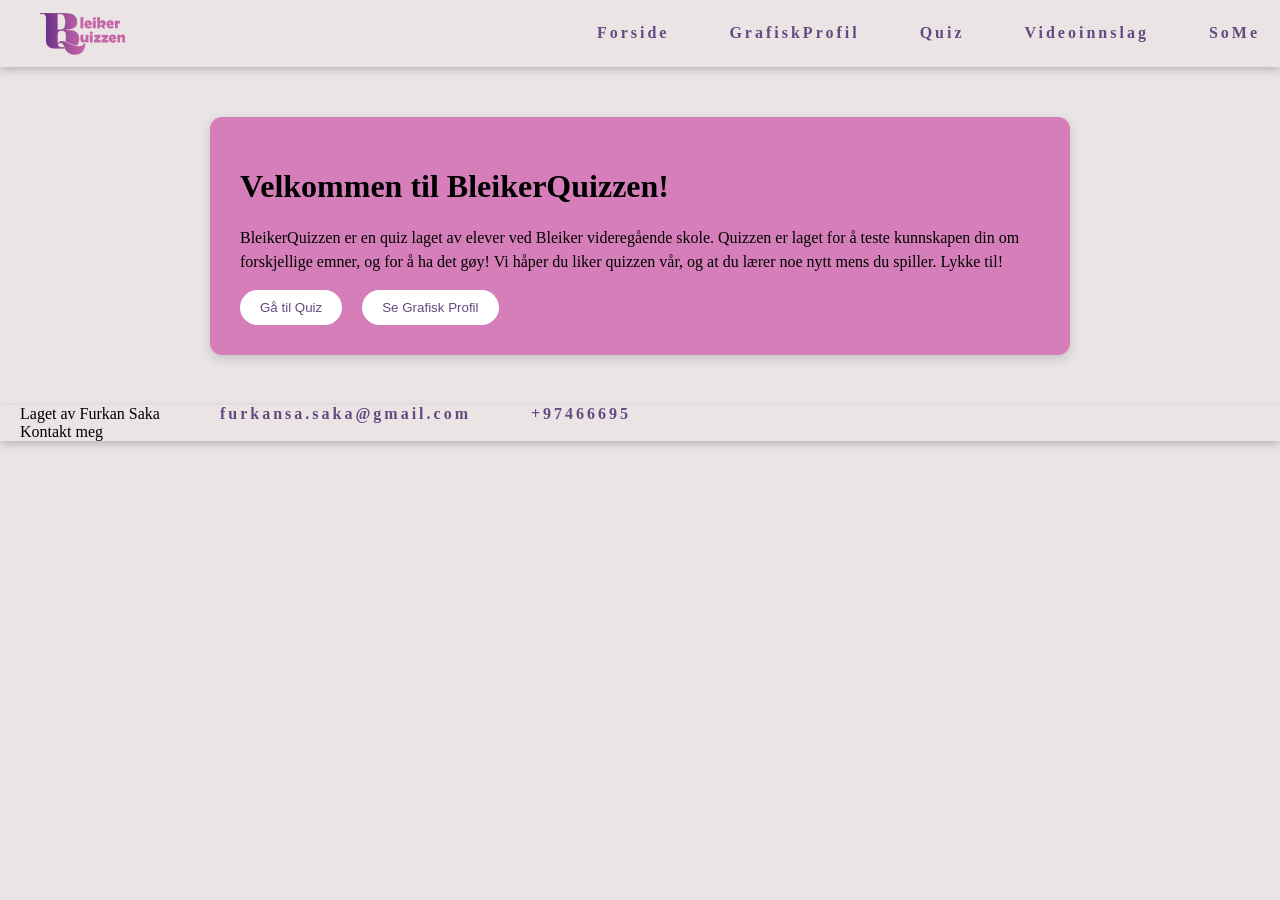
==== html/Landingpage.html @ d27907ef "laget bottom nav" ====
<html lang="en">
<head>
  <meta charset="UTF-8">
  <meta name="viewport" content="width=device-width, initial-scale=1.0">
  <title>BleikerQuizzen</title>
  <link rel="stylesheet" href="../css/main.css">
</head>
<body>


<div id="wrapper">
  <div id="nav_bar">
    <nav>
      <a href="./Landingpage.html"><img id="logo" src="../images/Bleiker Quizzen_logo_produksjon.png" alt="logo"></a>
      <ul>
          <li><a href="./Landingpage.html">Forside</a></li>
          <li><a href="./GrafiskProfil.html">GrafiskProfil</a></li>
          <li><a href="./Quiz.html">Quiz</a></li>
          <li><a href="./Videoinnslag.html">Videoinnslag</a></li>
          <li><a href="./SoMe.html">SoMe</a></li>
        </ul>
      </nav>
      <div id="innhold">
        <div id="boks">
          <h1 id="overskrift_forside">Velkommen til BleikerQuizzen!</h1>
          <p id="skrift_forside">
            BleikerQuizzen er en quiz laget av elever ved Bleiker videregående skole. Quizzen er laget for å teste kunnskapen din om forskjellige emner, og for å ha det gøy! Vi håper du liker quizzen vår, og at du lærer noe nytt mens du spiller. Lykke til!
          </p>
          <div id="button">
      <a href="../html/Quiz.html"><button class="btn">Gå til Quiz</button></a>
      <a href="../html/GrafiskProfil.html"><button class="btn">Se Grafisk Profil</button></a>
    </div>
  </div>
</div>
</div>

<div id="bottom_nav">
  <nav>
    <ul>
      <div id="tekst_bunn"> 
        <li>Laget av Furkan Saka</li>
        <li>Kontakt meg</li>
      </div>
      <li><a href="mailto:furkansa.saka@gmail.com">furkansa.saka@gmail.com</a></li>
      <li><a href="tel:+97466695">+97466695</a></li>
    </ul>
  </nav>
</div>

</div>



  
  
</body>
</html>
---- css/main.css ----
body {
  background-color: rgb(234, 228, 228);
  margin: 0px;
  padding: 0px;
}

nav {
  position: sticky;
  top: 0;
  z-index: 1000;
  box-shadow: 0 3px 8px rgba(0, 0, 0, 0.2);
  align-items: center;
  display: flex;
  justify-content: space-between;
  padding: 0px 20px;
}

nav ul {
  display: flex;
  list-style: none;
  gap: 60px;
  margin: 0px;
  padding:0px;
}

nav ul li a {
  color: #664980;
  text-decoration: none;
  font-weight: bold;
  letter-spacing: 3px;

}

nav ul li a:hover {
  color: black;
}

#logo {
  width: 150px;
  padding: 10px 20px;
  padding-top: 13px;
}

#boks {
  background-color: #d57eb9;
  max-width: 800px;
  max-height: fit-content;
  margin: 50px auto; 
  padding: 30px;
  border-radius: 12px;
  box-shadow: 0 4px 12px rgba(0, 0, 0, 0.15);
}

#innhold {
  justify-content: center;
  display: flex;
}

#skrift_forside {
  line-height: 1.5;
}

.btn {
  background-color: #ffffff;
  color: #664980;
  border: none;
  padding: 10px 20px;
  border-radius: 30px;
}

.btn:hover {
  background-color: #664980;
  color: white;
  cursor: pointer;
}

#button {
  display: flex;
  gap: 20px; 
}
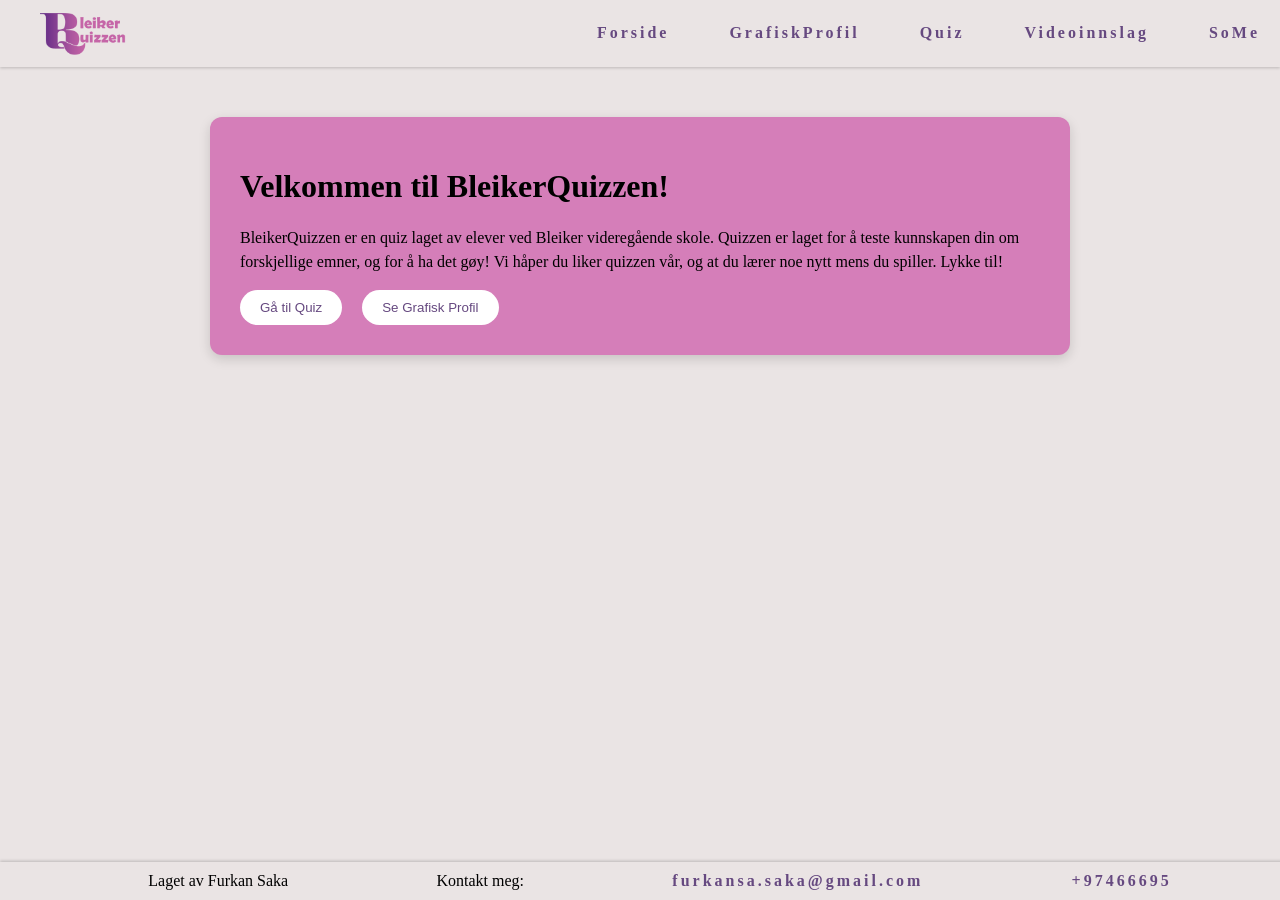
==== commit 81d0b5d8: "fiksa bottom nav" ====
--- a/html/Landingpage.html
+++ b/html/Landingpage.html
@@ -9,8 +9,8 @@
 
 
 <div id="wrapper">
-  <div id="nav_bar">
-    <nav>
+  <div id="nav_forside_top">
+    <nav id="nav_top">
       <a href="./Landingpage.html"><img id="logo" src="../images/Bleiker Quizzen_logo_produksjon.png" alt="logo"></a>
       <ul>
           <li><a href="./Landingpage.html">Forside</a></li>
@@ -34,15 +34,13 @@
 </div>
 </div>
 
-<div id="bottom_nav">
-  <nav>
+<div id="nav_bunn_forside">
+  <nav id="nav_bottom">
     <ul>
-      <div id="tekst_bunn"> 
         <li>Laget av Furkan Saka</li>
-        <li>Kontakt meg</li>
-      </div>
-      <li><a href="mailto:furkansa.saka@gmail.com">furkansa.saka@gmail.com</a></li>
-      <li><a href="tel:+97466695">+97466695</a></li>
+        <li>Kontakt meg:</li>
+        <li><a href="mailto:furkansa.saka@gmail.com">furkansa.saka@gmail.com</a></li>
+        <li><a href="tel:+97466695">+97466695</a></li>
     </ul>
   </nav>
 </div>
--- a/css/main.css
+++ b/css/main.css
@@ -5,14 +5,30 @@
 }
 
 nav {
-  position: sticky;
-  top: 0;
-  z-index: 1000;
-  box-shadow: 0 3px 8px rgba(0, 0, 0, 0.2);
   align-items: center;
   display: flex;
   justify-content: space-between;
   padding: 0px 20px;
+}
+
+#nav_top {
+  box-shadow: 0 1px 3px rgba(0, 0, 0, 0.2);
+  position: sticky;
+  top: 0;
+  z-index: 1000;
+}
+
+#nav_bottom {
+  box-shadow: 0 -1px 3px rgba(0, 0, 0, 0.2);
+  position: fixed;
+  bottom: 0;
+  left: 0;
+  width: 100%;
+  background-color: rgb(234, 228, 228);
+}
+
+#wrapper {
+  padding-bottom: 60px;
 }
 
 nav ul {
@@ -79,6 +95,13 @@
   gap: 20px; 
 }
 
+#nav_bottom ul {
+  display: flex;
+  gap: 20px;
+  justify-content: space-evenly;
+  width: 100%;
+  padding: 10px 0px;
+}
 
 
 
@@ -86,3 +109,4 @@
 
 
 
+
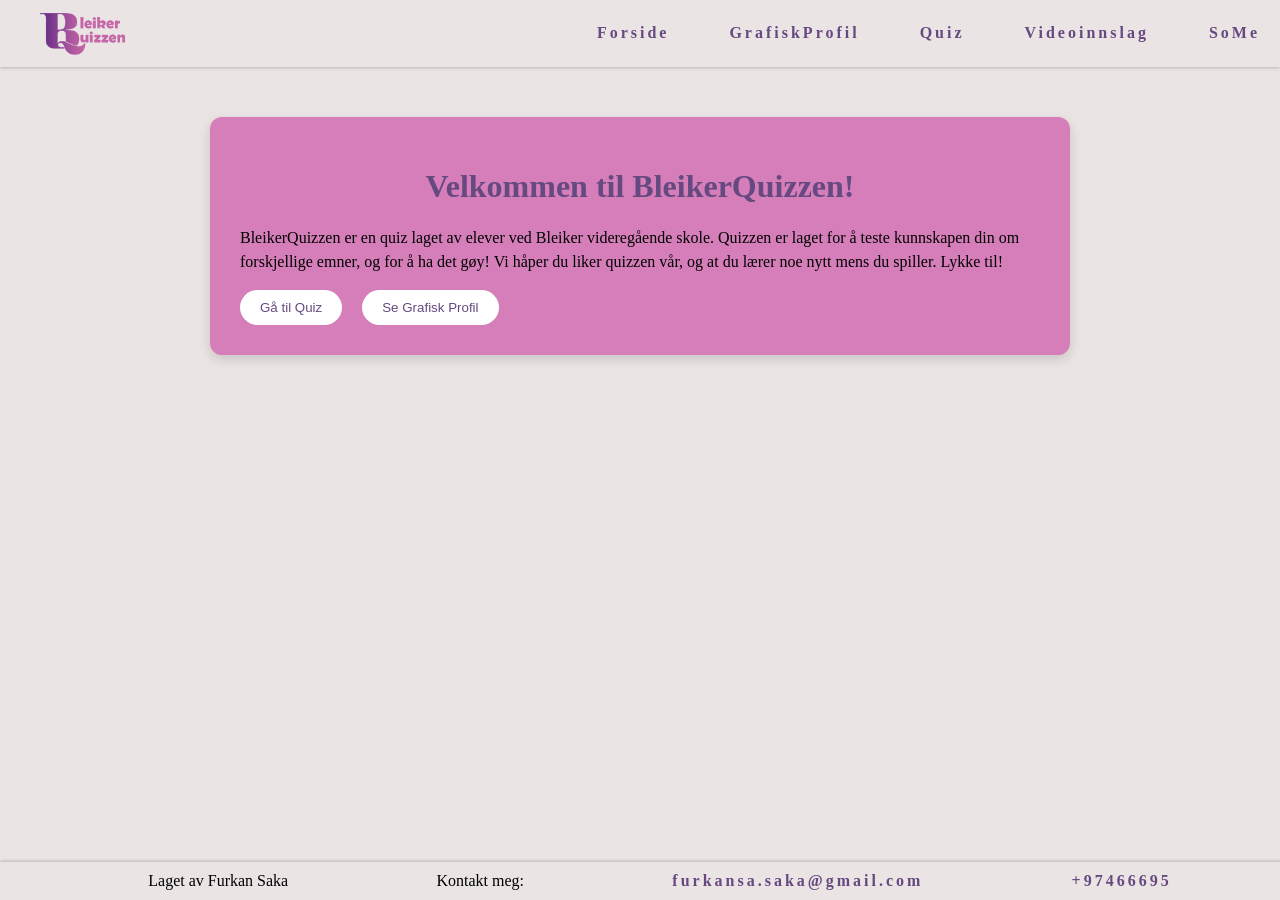
==== commit 134eaf7d: "quiz choice" ====
--- a/html/Landingpage.html
+++ b/html/Landingpage.html
@@ -4,6 +4,7 @@
   <meta name="viewport" content="width=device-width, initial-scale=1.0">
   <title>BleikerQuizzen</title>
   <link rel="stylesheet" href="../css/main.css">
+  <script defer src="../script.js"></script>
 </head>
 <body>
 
--- a/css/main.css
+++ b/css/main.css
@@ -103,6 +103,47 @@
   padding: 10px 0px;
 }
 
+#quiz_container {
+ background-color: #d57eb9;
+ box-shadow: 2px 2px 10px black;
+ display: flex;
+ flex-direction: column;
+ align-items: center;
+ justify-content: center;
+ max-width: 80%;
+ min-width: 50%;
+ border-radius: 20px;
+ padding: 50px;
+ /* margin: 0px 200px; */
+}
+
+#quiz_container #buttons {
+ display: flex;
+ flex-wrap: wrap;
+ gap: 20px 50px;
+ margin: 0px 250px;
+ justify-content: center;
+}
+
+.correct {
+  background-color: green;
+}
+
+button {
+  padding: 10px 100px;
+  border-radius: 20px;
+}
+
+h1 {
+  color: #664980;
+  text-align: center;
+}
+
+#wrapper_quiz {
+  display: flex;
+  flex-direction: column;
+  align-items: center;
+}
 
 
 
@@ -110,3 +151,5 @@
 
 
 
+
+
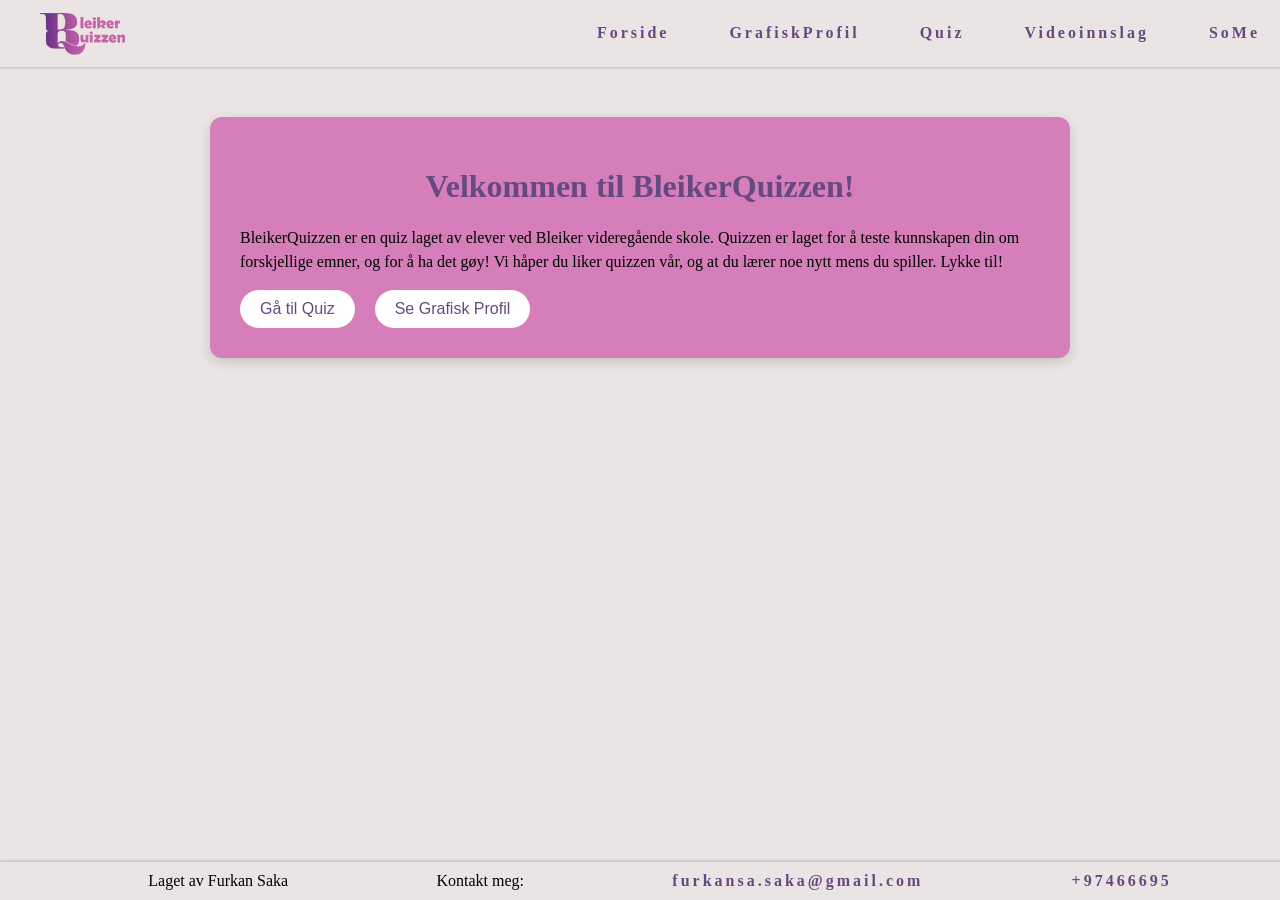
==== commit 3545023b: "adda videobokser" ====
--- a/html/Landingpage.html
+++ b/html/Landingpage.html
@@ -12,7 +12,7 @@
 <div id="wrapper">
   <div id="nav_forside_top">
     <nav id="nav_top">
-      <a href="./Landingpage.html"><img id="logo" src="../images/Bleiker Quizzen_logo_produksjon.png" alt="logo"></a>
+      <a href="./Landingpage.html"><img id="logo" src="../images/Bleiker Quizzen_ny.png" alt="logo"></a>
       <ul>
           <li><a href="./Landingpage.html">Forside</a></li>
           <li><a href="./GrafiskProfil.html">GrafiskProfil</a></li>
--- a/css/main.css
+++ b/css/main.css
@@ -105,7 +105,7 @@
 
 #quiz_container {
  background-color: #d57eb9;
- box-shadow: 2px 2px 10px black;
+ box-shadow: 0px 1px 5px black;
  display: flex;
  flex-direction: column;
  align-items: center;
@@ -118,20 +118,37 @@
 }
 
 #quiz_container #buttons {
- display: flex;
- flex-wrap: wrap;
- gap: 20px 50px;
- margin: 0px 250px;
- justify-content: center;
+  display: grid;
+  grid-template-columns: repeat(2, 1fr); 
+  gap: 20px;
+  width: 100%;
+  max-width: 500px;
 }
 
 .correct {
   background-color: green;
 }
 
+.wrong {
+  background-color: red;
+}
+
 button {
-  padding: 10px 100px;
+  padding: 20px;
   border-radius: 20px;
+  border: none;
+  font-size: 16px;
+  width: 100%;
+}
+
+#next button {
+  padding: 15px 30px;
+  border-radius: 20px;
+  font-size: 16px;
+}
+
+#next {
+  padding: 20px;
 }
 
 h1 {
@@ -145,6 +162,27 @@
   align-items: center;
 }
 
+#videoContainer {
+  display: grid;
+  grid-template-columns: repeat(3, 1fr); 
+  gap: 20px;
+  padding: 20px;
+}
+
+.videoBox {
+  background-color: white;
+  border-radius: 12px;
+  padding: 15px;
+  box-shadow: 0 4px 10px rgba(0,0,0,0.15);
+  display: flex;
+  flex-direction: column; 
+  gap: 10px;
+}
+
+.video video {
+  width: 100%;
+  border-radius: 10px;
+}
 
 
 
@@ -153,3 +191,6 @@
 
 
 
+
+
+
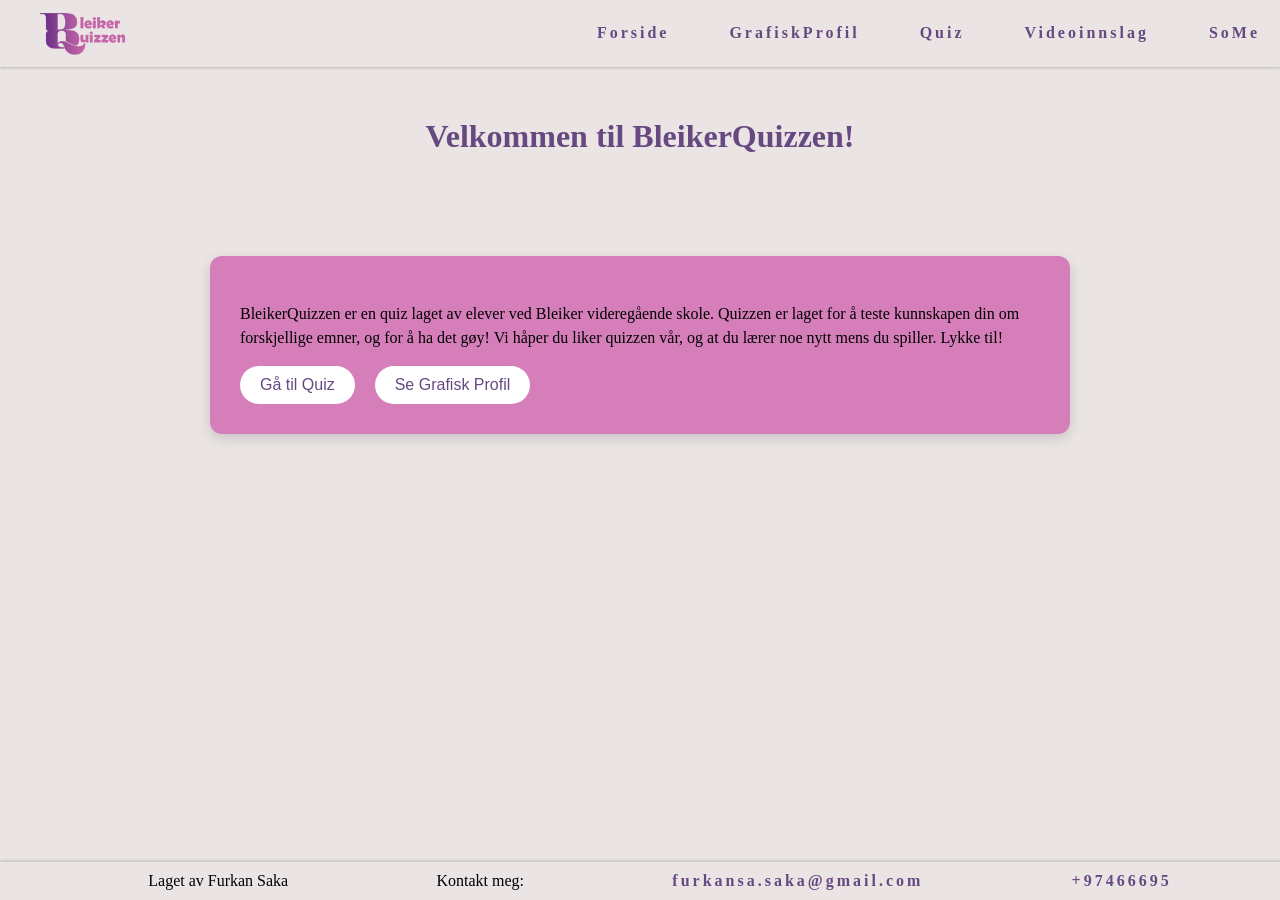
==== commit 9f65c3c3: "gjorde ferdig grafisk side" ====
--- a/html/Landingpage.html
+++ b/html/Landingpage.html
@@ -21,9 +21,11 @@
           <li><a href="./SoMe.html">SoMe</a></li>
         </ul>
       </nav>
+
+      <h1 id="overskrift_forside">Velkommen til BleikerQuizzen!</h1>
       <div id="innhold">
         <div id="boks">
-          <h1 id="overskrift_forside">Velkommen til BleikerQuizzen!</h1>
+          
           <p id="skrift_forside">
             BleikerQuizzen er en quiz laget av elever ved Bleiker videregående skole. Quizzen er laget for å teste kunnskapen din om forskjellige emner, og for å ha det gøy! Vi håper du liker quizzen vår, og at du lærer noe nytt mens du spiller. Lykke til!
           </p>
--- a/css/main.css
+++ b/css/main.css
@@ -184,13 +184,106 @@
   border-radius: 10px;
 }
 
-
-
-
-
-
-
-
-
-
-
+#lilla, #rosa {
+  width: 70px;     
+  height: 70px;    
+  gap: 20px;
+  border-radius: 12px;
+  display: flex; 
+  flex-direction: column;
+}
+
+.farge_og_tekst {
+  display: flex;
+  align-items: center;
+  gap: 20px;
+  margin: 25px 0;
+  padding: 15px;
+  background-color: #f9f9f9;
+  border-radius: 12px;
+}
+
+.farge_og_tekst:hover {
+  transform: translateY(-3px);
+  transition: 0.2s ease;
+}
+
+.tekst_farge p {
+  margin: 0;              
+  line-height: 1.5; 
+}
+
+#lilla {
+  width: 70px;
+  height: 70px;
+  background-color: #664980;
+  border-radius: 12px;
+  flex-shrink: 0;        
+}
+
+#rosa {
+  background-color: #d57eb9;
+  width: 70px;
+  height: 70px;
+  border-radius: 12px;
+  flex-shrink: 0;      
+}
+
+#typografi {
+  margin-top: 40px;
+}
+
+#typografi + div {
+  background-color: #f4f4f4;
+  padding: 20px;
+  border-radius: 12px;
+}
+
+#grafisk_wrap {
+  max-width: 1000px;
+  margin: 40px auto;
+  padding: 20px;
+}
+
+#boks_grafisk {
+  background-color: white;
+  padding: 40px;
+  border-radius: 16px;
+  box-shadow: 0 6px 18px rgba(0,0,0,0.1);
+}
+
+h1 {
+  padding:30px ;
+  font-size: 32px;
+  
+}
+
+#boks_grafisk h1 {
+  font-size: 24px;
+  margin-top: 30px;
+}
+
+#prototype img, #logo_boks img {
+  width: 100%;
+  max-width: 500px;
+  border-radius: 12px;
+  display: block;
+  margin: 20px auto;
+}
+
+.logo_boks {
+  margin-top: 30px;
+  padding: 25px;
+  border-radius: 12px;
+  background-color: #fafafa;
+}
+
+
+
+
+
+
+
+
+
+
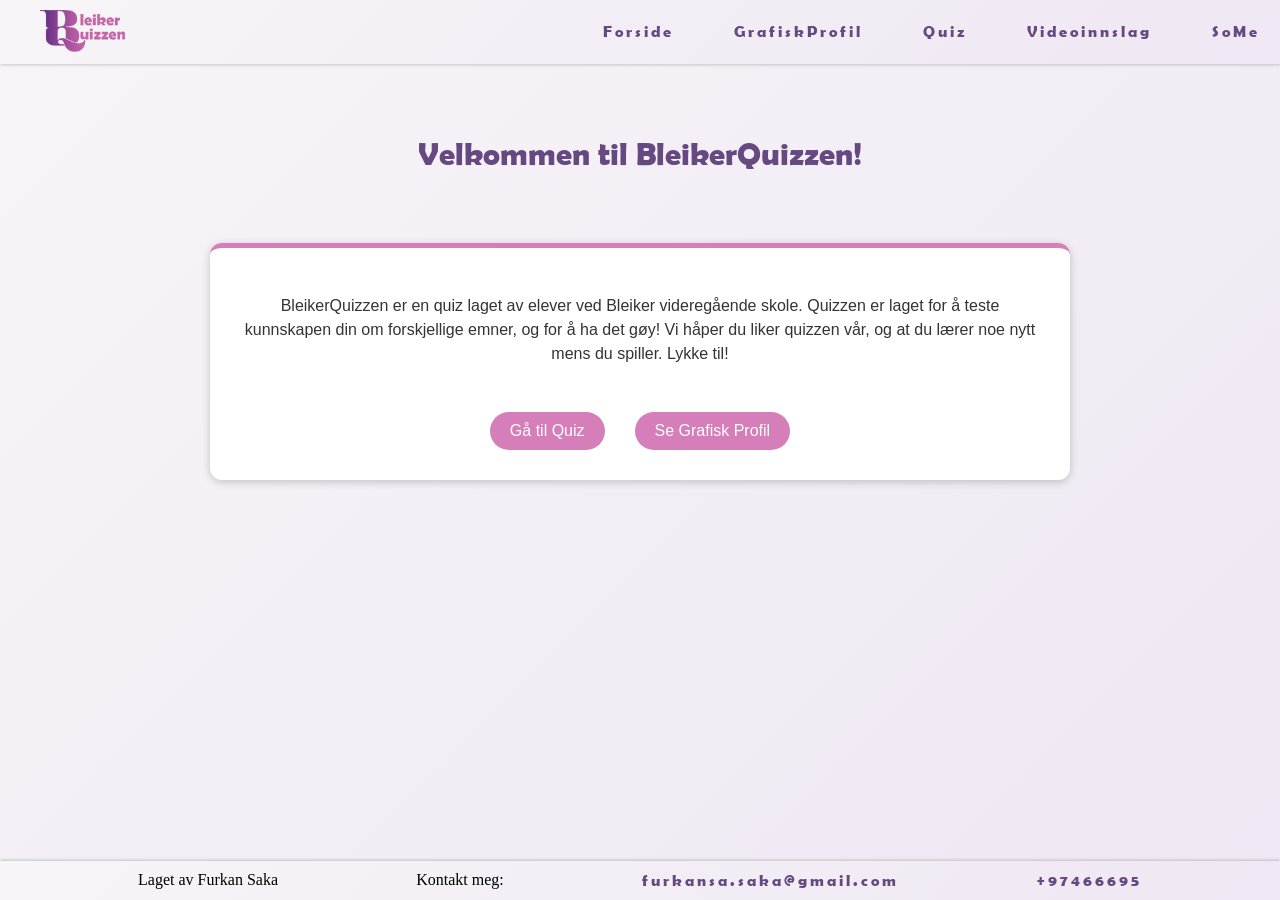
==== commit ba6ceecb: "adda target_blank og styling" ====
--- a/html/Landingpage.html
+++ b/html/Landingpage.html
@@ -30,8 +30,8 @@
             BleikerQuizzen er en quiz laget av elever ved Bleiker videregående skole. Quizzen er laget for å teste kunnskapen din om forskjellige emner, og for å ha det gøy! Vi håper du liker quizzen vår, og at du lærer noe nytt mens du spiller. Lykke til!
           </p>
           <div id="button">
-      <a href="../html/Quiz.html"><button class="btn">Gå til Quiz</button></a>
-      <a href="../html/GrafiskProfil.html"><button class="btn">Se Grafisk Profil</button></a>
+      <a target="_blank" href="../html/Quiz.html"><button class="btn">Gå til Quiz</button></a>
+      <a target="_blank" href="../html/GrafiskProfil.html"><button class="btn">Se Grafisk Profil</button></a>
     </div>
   </div>
 </div>
--- a/css/main.css
+++ b/css/main.css
@@ -1,10 +1,22 @@
 body {
-  background-color: rgb(234, 228, 228);
-  margin: 0px;
-  padding: 0px;
-}
+  background: linear-gradient(135deg, #f7f5f8, #efe7f3);
+  margin: 0;
+}
+
+html, body {
+  height: 100%;
+}
+
+#wrapper {
+  min-height: 100vh;
+  display: flex;
+  flex-direction: column;
+}
+
+
 
 nav {
+  background: linear-gradient(135deg, #f7f5f8, #efe7f3);
   align-items: center;
   display: flex;
   justify-content: space-between;
@@ -20,15 +32,11 @@
 
 #nav_bottom {
   box-shadow: 0 -1px 3px rgba(0, 0, 0, 0.2);
-  position: fixed;
-  bottom: 0;
-  left: 0;
-  width: 100%;
-  background-color: rgb(234, 228, 228);
-}
-
-#wrapper {
-  padding-bottom: 60px;
+  background: linear-gradient(135deg, #f7f5f8, #efe7f3);
+}
+
+#nav_bunn_forside {
+  margin-top: auto;
 }
 
 nav ul {
@@ -51,20 +59,19 @@
   color: black;
 }
 
-#logo {
+#logo{
   width: 150px;
   padding: 10px 20px;
-  padding-top: 13px;
 }
 
 #boks {
-  background-color: #d57eb9;
+  background-color: #ffffff;
   max-width: 800px;
   max-height: fit-content;
   margin: 50px auto; 
   padding: 30px;
   border-radius: 12px;
-  box-shadow: 0 4px 12px rgba(0, 0, 0, 0.15);
+  box-shadow: 0 2px 8px rgba(0, 0, 0, 0.2);
 }
 
 #innhold {
@@ -74,14 +81,26 @@
 
 #skrift_forside {
   line-height: 1.5;
+  padding-bottom: 30px;
+}
+
+#boks{
+  text-align: center;
+}
+
+h2 {
+  display: flex;
+  justify-content: center;
+  padding-bottom: 50px;
+  color: #664980;
 }
 
 .btn {
-  background-color: #ffffff;
-  color: #664980;
+  background-color:#d57eb9;
+  color: #ffffff;
   border: none;
   padding: 10px 20px;
-  border-radius: 30px;
+  border-radius: 20px;
 }
 
 .btn:hover {
@@ -92,8 +111,15 @@
 
 #button {
   display: flex;
-  gap: 20px; 
-}
+  justify-content: center;
+  gap: 30px; 
+}
+
+#logo_grafisk {
+  padding-top: 20px;
+  padding-bottom: 40px;
+}
+
 
 #nav_bottom ul {
   display: flex;
@@ -104,8 +130,8 @@
 }
 
 #quiz_container {
- background-color: #d57eb9;
- box-shadow: 0px 1px 5px black;
+ background-color: #ffffff;
+ box-shadow: 0 2px 8px rgba(0, 0, 0, 0.2);
  display: flex;
  flex-direction: column;
  align-items: center;
@@ -113,7 +139,8 @@
  max-width: 80%;
  min-width: 50%;
  border-radius: 20px;
- padding: 50px;
+ padding-bottom: 0px;
+
  /* margin: 0px 200px; */
 }
 
@@ -126,15 +153,17 @@
 }
 
 .correct {
-  background-color: green;
+  background-color: rgb(86, 228, 86);
 }
 
 .wrong {
-  background-color: red;
-}
+  background-color: rgb(255, 82, 82);
+}
+
+
 
 button {
-  padding: 20px;
+  padding: 15px;
   border-radius: 20px;
   border: none;
   font-size: 16px;
@@ -156,7 +185,12 @@
   text-align: center;
 }
 
+p {
+  color: #333333;
+}
+
 #wrapper_quiz {
+  padding-top: 20px;
   display: flex;
   flex-direction: column;
   align-items: center;
@@ -167,13 +201,14 @@
   grid-template-columns: repeat(3, 1fr); 
   gap: 20px;
   padding: 20px;
+  padding-top: 40px;
 }
 
 .videoBox {
   background-color: white;
   border-radius: 12px;
   padding: 15px;
-  box-shadow: 0 4px 10px rgba(0,0,0,0.15);
+  box-shadow: 0 2px 8px rgba(0, 0, 0, 0.2);
   display: flex;
   flex-direction: column; 
   gap: 10px;
@@ -194,12 +229,13 @@
 }
 
 .farge_og_tekst {
+  box-shadow: 0 2px 8px rgba(0, 0, 0, 0.2);
   display: flex;
   align-items: center;
   gap: 20px;
   margin: 25px 0;
   padding: 15px;
-  background-color: #f9f9f9;
+  background-color: #ffffff;
   border-radius: 12px;
 }
 
@@ -214,6 +250,7 @@
 }
 
 #lilla {
+  box-shadow: 0 2px 8px rgba(0, 0, 0, 0.2);
   width: 70px;
   height: 70px;
   background-color: #664980;
@@ -222,6 +259,7 @@
 }
 
 #rosa {
+  box-shadow: 0 2px 8px rgba(0, 0, 0, 0.2);
   background-color: #d57eb9;
   width: 70px;
   height: 70px;
@@ -231,10 +269,12 @@
 
 #typografi {
   margin-top: 40px;
+  padding-top: 20px;
 }
 
 #typografi + div {
-  background-color: #f4f4f4;
+  box-shadow: 0 2px 8px rgba(0, 0, 0, 0.2);
+  background-color: #ffffff;
   padding: 20px;
   border-radius: 12px;
 }
@@ -249,11 +289,11 @@
   background-color: white;
   padding: 40px;
   border-radius: 16px;
-  box-shadow: 0 6px 18px rgba(0,0,0,0.1);
+  box-shadow: 0 2px 8px rgba(0, 0, 0, 0.2);
 }
 
 h1 {
-  padding:30px ;
+  padding-top: 50px;
   font-size: 32px;
   
 }
@@ -271,19 +311,55 @@
   margin: 20px auto;
 }
 
+#prototype{
+  padding-bottom: 80px;
+}
+
+#prototype_boks {
+  padding-top: 20px;
+}
+
 .logo_boks {
   margin-top: 30px;
   padding: 25px;
   border-radius: 12px;
-  background-color: #fafafa;
-}
-
-
-
-
-
-
-
-
-
-
+  background-color:#f3eef6;
+}
+
+#grafisk_wrap p {
+  max-width: 700px;
+  margin: 20px auto;
+  text-align: center;
+  line-height: 1.6;
+}
+
+#question {
+  color: #664980;
+}
+
+#boks,
+#quiz_container,
+#boks_grafisk {
+  border-top: 5px solid #d57eb9;
+}
+
+h1, h2 {
+  font-family: "berlin";
+}
+
+ul li a {
+  font-family: "berlin";
+}
+
+p {
+  font-family: sans-serif;
+}
+
+
+@font-face {
+  font-family: "berlin";
+  src: url(../Fonts/berlin-sans-fb-demi/BRLNSDB.TTF);
+}
+
+
+
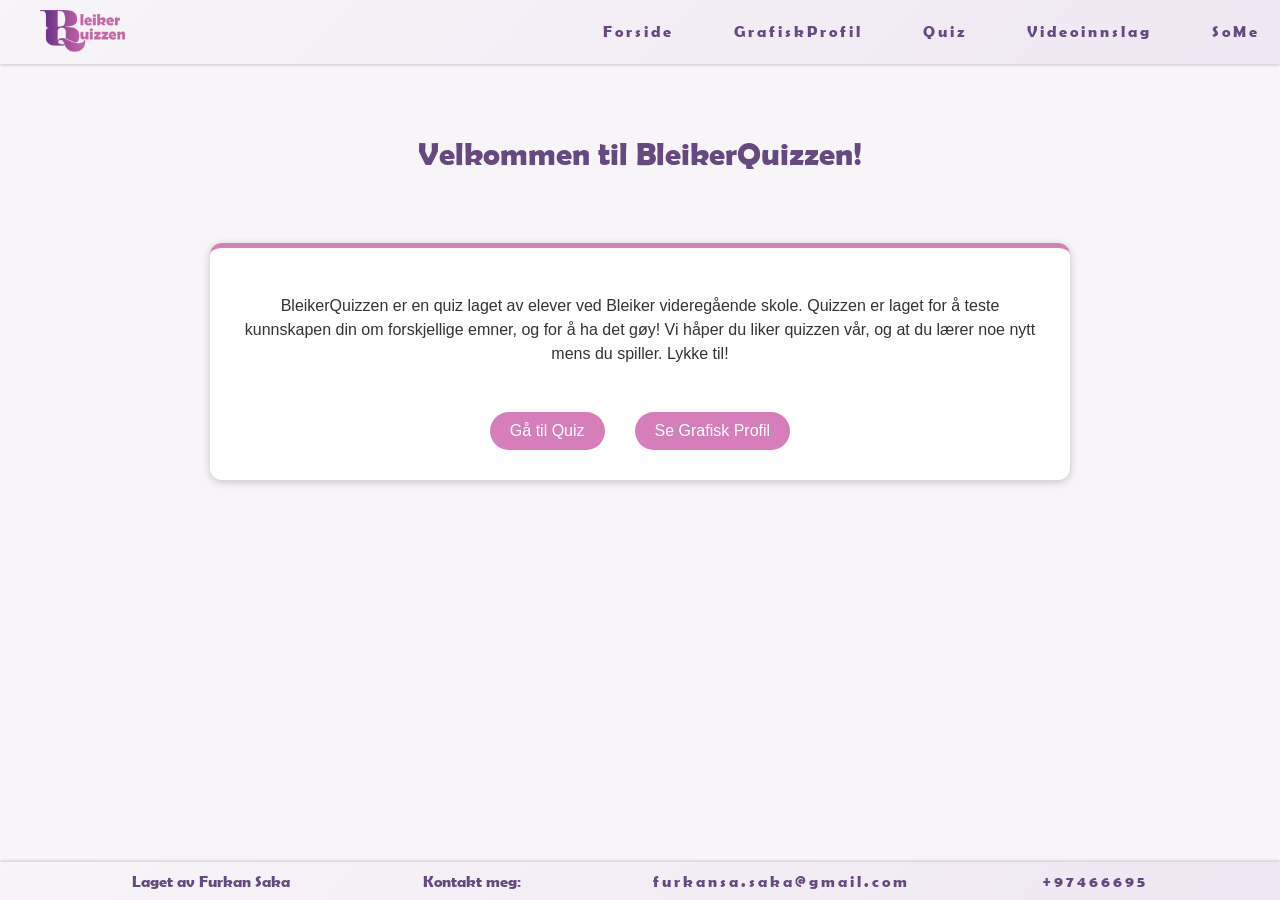
==== commit f747970d: "lagde poengsystem" ====
--- a/html/Landingpage.html
+++ b/html/Landingpage.html
@@ -29,7 +29,7 @@
           <p id="skrift_forside">
             BleikerQuizzen er en quiz laget av elever ved Bleiker videregående skole. Quizzen er laget for å teste kunnskapen din om forskjellige emner, og for å ha det gøy! Vi håper du liker quizzen vår, og at du lærer noe nytt mens du spiller. Lykke til!
           </p>
-          <div id="button">
+          <div id="button_forside">
       <a target="_blank" href="../html/Quiz.html"><button class="btn">Gå til Quiz</button></a>
       <a target="_blank" href="../html/GrafiskProfil.html"><button class="btn">Se Grafisk Profil</button></a>
     </div>
--- a/css/main.css
+++ b/css/main.css
@@ -1,5 +1,5 @@
 body {
-  background: linear-gradient(135deg, #f7f5f8, #efe7f3);
+  background-color: #f7f5f8;
   margin: 0;
 }
 
@@ -13,10 +13,18 @@
   flex-direction: column;
 }
 
-
+#startScreen {
+  text-align: center;
+  margin-top: 50px;
+}
+
+#nameInput {
+  padding: 10px;
+  border-radius: 10px;
+  border: 1px solid #ccc;
+}
 
 nav {
-  background: linear-gradient(135deg, #f7f5f8, #efe7f3);
   align-items: center;
   display: flex;
   justify-content: space-between;
@@ -24,6 +32,7 @@
 }
 
 #nav_top {
+  background: linear-gradient(135deg, #f7f5f8, #efe7f3);
   box-shadow: 0 1px 3px rgba(0, 0, 0, 0.2);
   position: sticky;
   top: 0;
@@ -33,6 +42,8 @@
 #nav_bottom {
   box-shadow: 0 -1px 3px rgba(0, 0, 0, 0.2);
   background: linear-gradient(135deg, #f7f5f8, #efe7f3);
+  font-family: "berlin";
+  color: #664980;
 }
 
 #nav_bunn_forside {
@@ -109,7 +120,7 @@
   cursor: pointer;
 }
 
-#button {
+#button_forside {
   display: flex;
   justify-content: center;
   gap: 30px; 
@@ -168,12 +179,32 @@
   border: none;
   font-size: 16px;
   width: 100%;
+  background-color: #d57eb9;
+  color: white;
+}
+
+button:hover {
+  background-color: #664980;
+}
+
+.correct:hover {
+  background-color: rgb(86, 228, 86);
+}
+
+.wrong:hover{
+  background-color: rgb(255, 82, 82) ;
 }
 
 #next button {
+  background-color: #d57eb9;
+  color: white;
   padding: 15px 30px;
   border-radius: 20px;
   font-size: 16px;
+}
+
+#next button:hover {
+  background-color: #664980;
 }
 
 #next {
@@ -323,7 +354,7 @@
   margin-top: 30px;
   padding: 25px;
   border-radius: 12px;
-  background-color:#f3eef6;
+  background-color:#f7f5f8;
 }
 
 #grafisk_wrap p {
@@ -361,5 +392,16 @@
   src: url(../Fonts/berlin-sans-fb-demi/BRLNSDB.TTF);
 }
 
-
-
+#quiz_btn {
+  width: 200px;
+  border-radius: 50px;
+}
+
+#btn_quiz_boks {
+  padding-top: 30px;
+}
+
+#h2_quiz {
+  padding-bottom: 10px;
+}
+
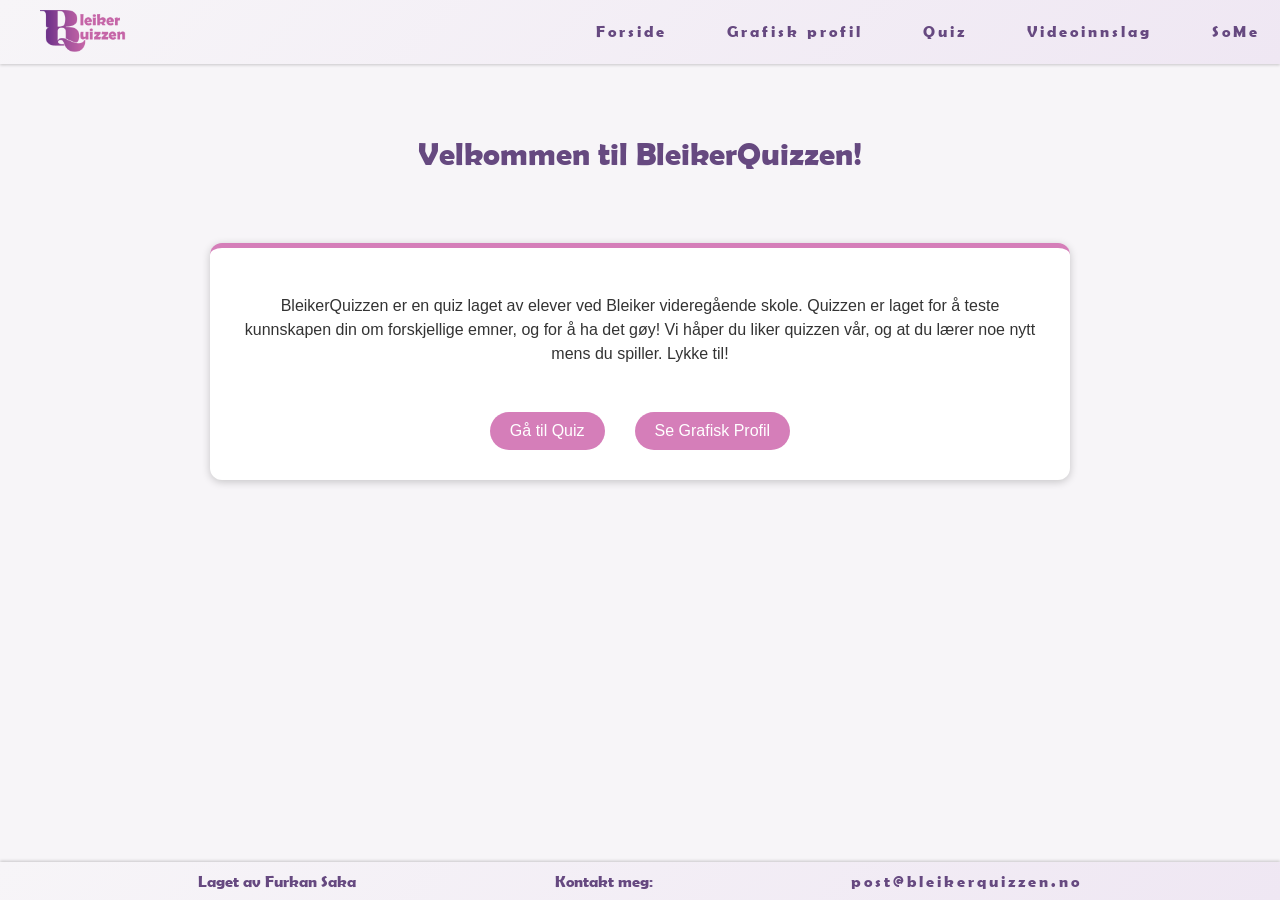
==== commit 4d1addc7: "adding file" ====
--- a/html/Landingpage.html
+++ b/html/Landingpage.html
@@ -5,6 +5,7 @@
   <title>BleikerQuizzen</title>
   <link rel="stylesheet" href="../css/main.css">
   <script defer src="../script.js"></script>
+  <link rel="icon" type="image/x-icon" href="../images/Logo_sirkulær.png">
 </head>
 <body>
 
@@ -15,7 +16,7 @@
       <a href="./Landingpage.html"><img id="logo" src="../images/Bleiker Quizzen_ny.png" alt="logo"></a>
       <ul>
           <li><a href="./Landingpage.html">Forside</a></li>
-          <li><a href="./GrafiskProfil.html">GrafiskProfil</a></li>
+          <li><a href="./GrafiskProfil.html">Grafisk profil</a></li>
           <li><a href="./Quiz.html">Quiz</a></li>
           <li><a href="./Videoinnslag.html">Videoinnslag</a></li>
           <li><a href="./SoMe.html">SoMe</a></li>
@@ -30,8 +31,8 @@
             BleikerQuizzen er en quiz laget av elever ved Bleiker videregående skole. Quizzen er laget for å teste kunnskapen din om forskjellige emner, og for å ha det gøy! Vi håper du liker quizzen vår, og at du lærer noe nytt mens du spiller. Lykke til!
           </p>
           <div id="button_forside">
-      <a target="_blank" href="../html/Quiz.html"><button class="btn">Gå til Quiz</button></a>
-      <a target="_blank" href="../html/GrafiskProfil.html"><button class="btn">Se Grafisk Profil</button></a>
+      <a href="../html/Quiz.html"><button class="btn">Gå til Quiz</button></a>
+      <a href="../html/GrafiskProfil.html"><button class="btn">Se Grafisk Profil</button></a>
     </div>
   </div>
 </div>
@@ -42,8 +43,7 @@
     <ul>
         <li>Laget av Furkan Saka</li>
         <li>Kontakt meg:</li>
-        <li><a href="mailto:furkansa.saka@gmail.com">furkansa.saka@gmail.com</a></li>
-        <li><a href="tel:+97466695">+97466695</a></li>
+        <li><a href="mailto:post@bleikerquizzen.no">post@bleikerquizzen.no</a></li>
     </ul>
   </nav>
 </div>
--- a/css/main.css
+++ b/css/main.css
@@ -150,7 +150,7 @@
  max-width: 80%;
  min-width: 50%;
  border-radius: 20px;
- padding-bottom: 0px;
+ padding-bottom: 20px;
 
  /* margin: 0px 200px; */
 }
@@ -225,17 +225,21 @@
   display: flex;
   flex-direction: column;
   align-items: center;
+  padding-bottom: 50px;
 }
 
 #videoContainer {
-  display: grid;
-  grid-template-columns: repeat(3, 1fr); 
-  gap: 20px;
+  display: flex;
+  justify-content: center;
   padding: 20px;
   padding-top: 40px;
+  width: 500px;
+  margin: 0 auto; 
 }
 
 .videoBox {
+  display: flex;
+  justify-content: center;
   background-color: white;
   border-radius: 12px;
   padding: 15px;
@@ -246,8 +250,13 @@
 }
 
 .video video {
-  width: 100%;
-  border-radius: 10px;
+  max-width: 500px;
+  border-radius: 12px;
+  margin: 0px auto;
+}
+
+#quiz_container, #video {
+  padding-bottom: 30px;
 }
 
 #lilla, #rosa {
@@ -393,7 +402,7 @@
 }
 
 #quiz_btn {
-  width: 200px;
+  width: 180px;
   border-radius: 50px;
 }
 
@@ -405,3 +414,73 @@
   padding-bottom: 10px;
 }
 
+#typografi_boks {
+  display: flex;
+  justify-content: center;
+}
+
+#elephant  {
+  padding-right: 150px;
+  
+}
+
+#berlin {
+  padding-left: 150px;
+}
+
+#tekst_1 {
+  font-family:"elephant" ;
+}
+
+#tekst_2 {
+  font-family:"berlin" ;
+  padding-right: 50px;
+}
+
+@font-face {
+  font-family: "elephant";
+  src: url(../Fonts/berlin-sans-fb-demi/Elephant\ Regular/);
+}
+
+.highscore-box {
+  background: linear-gradient(135deg, #f7f5f8, #efe7f3);
+  padding: 20px;
+  border-radius: 16px;
+  max-width: 400px;
+  margin: 20px auto;
+  box-shadow: 0 2px 8px rgba(0, 0, 0, 0.2);
+}
+
+.highscore-box h3 {
+  text-align: center;
+  color: #664980;
+  margin-bottom: 15px;
+}
+
+.highscore-box ol {
+  list-style: none;
+  padding: 0;
+  margin: 0;
+}
+
+.highscore-item {
+  display: flex;
+  justify-content: space-between;
+  align-items: center;
+  background-color: white;
+  padding: 10px 15px;
+  margin-bottom: 10px;
+  border-radius: 12px;
+  transition: 0.2s;
+}
+
+.place {
+  font-size: 20px;
+  width: 40px;
+}
+
+.name {
+  flex: 1;
+  text-align: left;
+  padding-left: 10px;
+}
